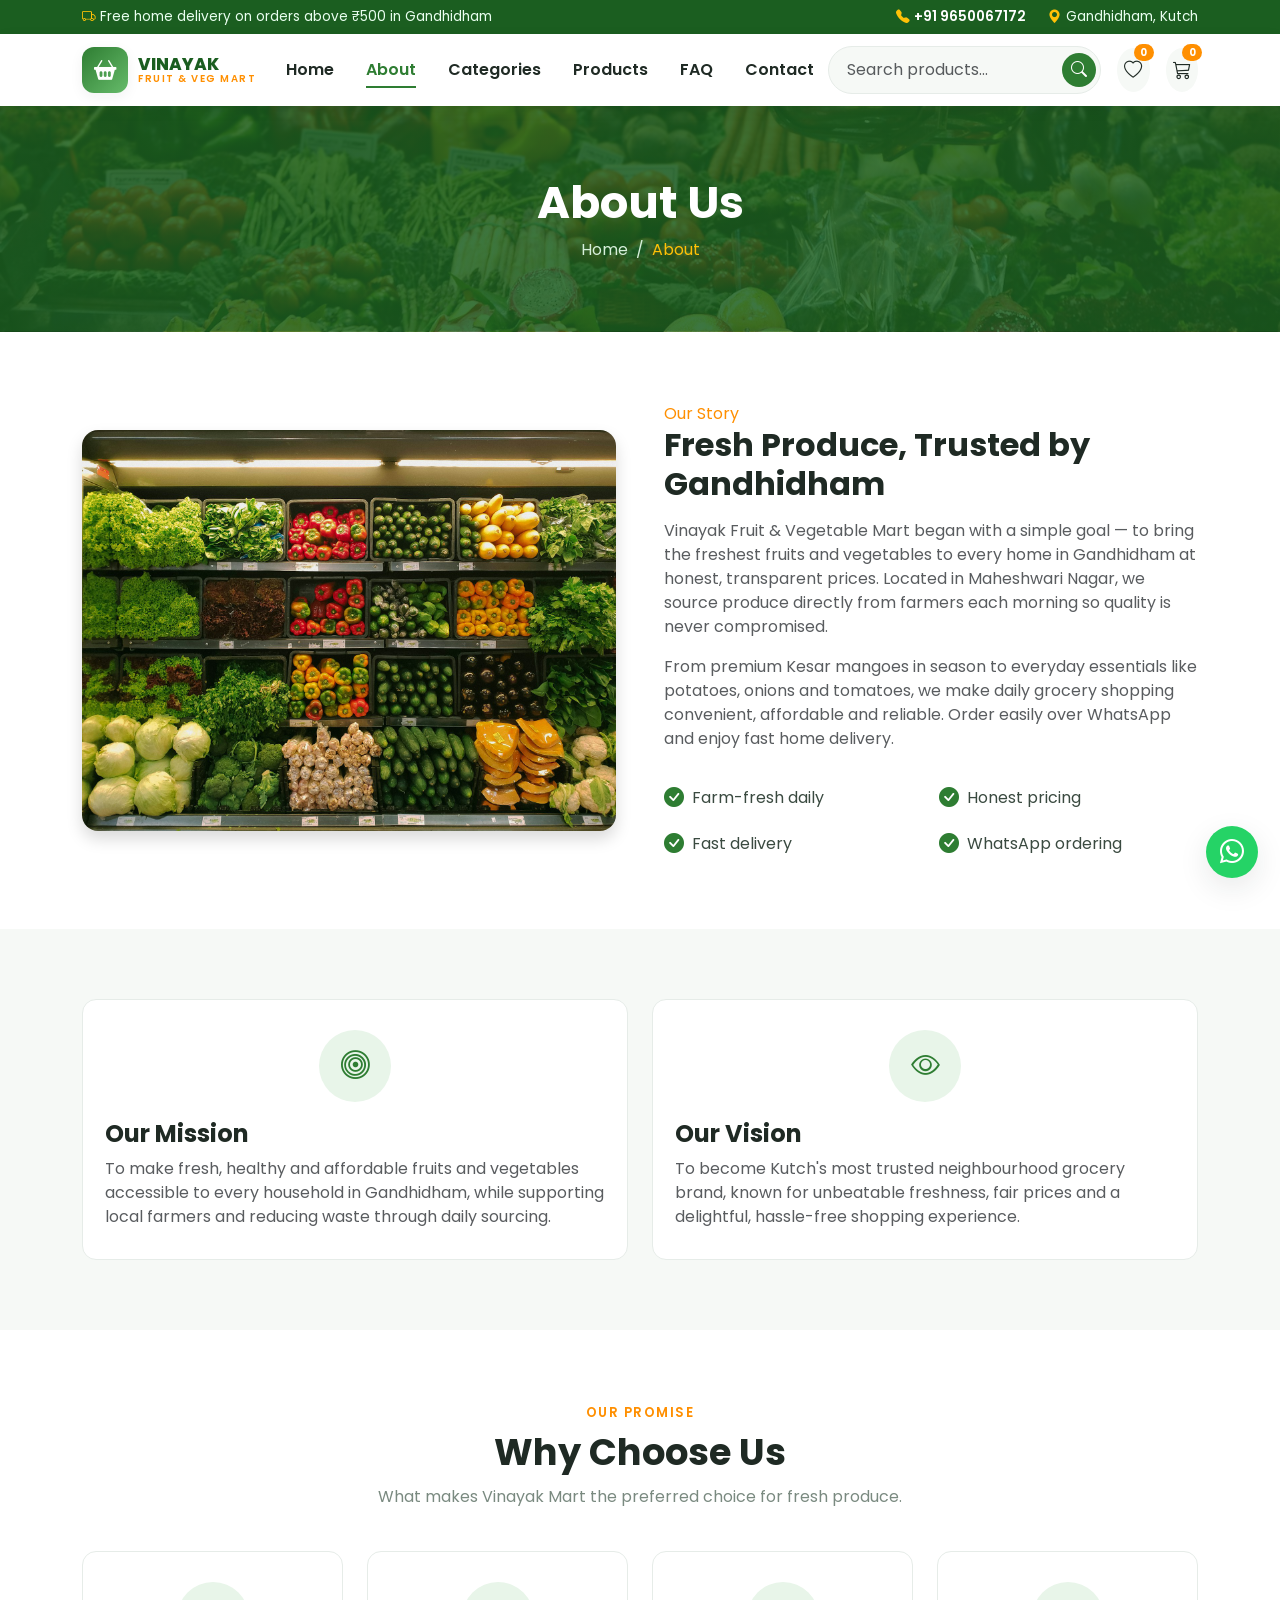
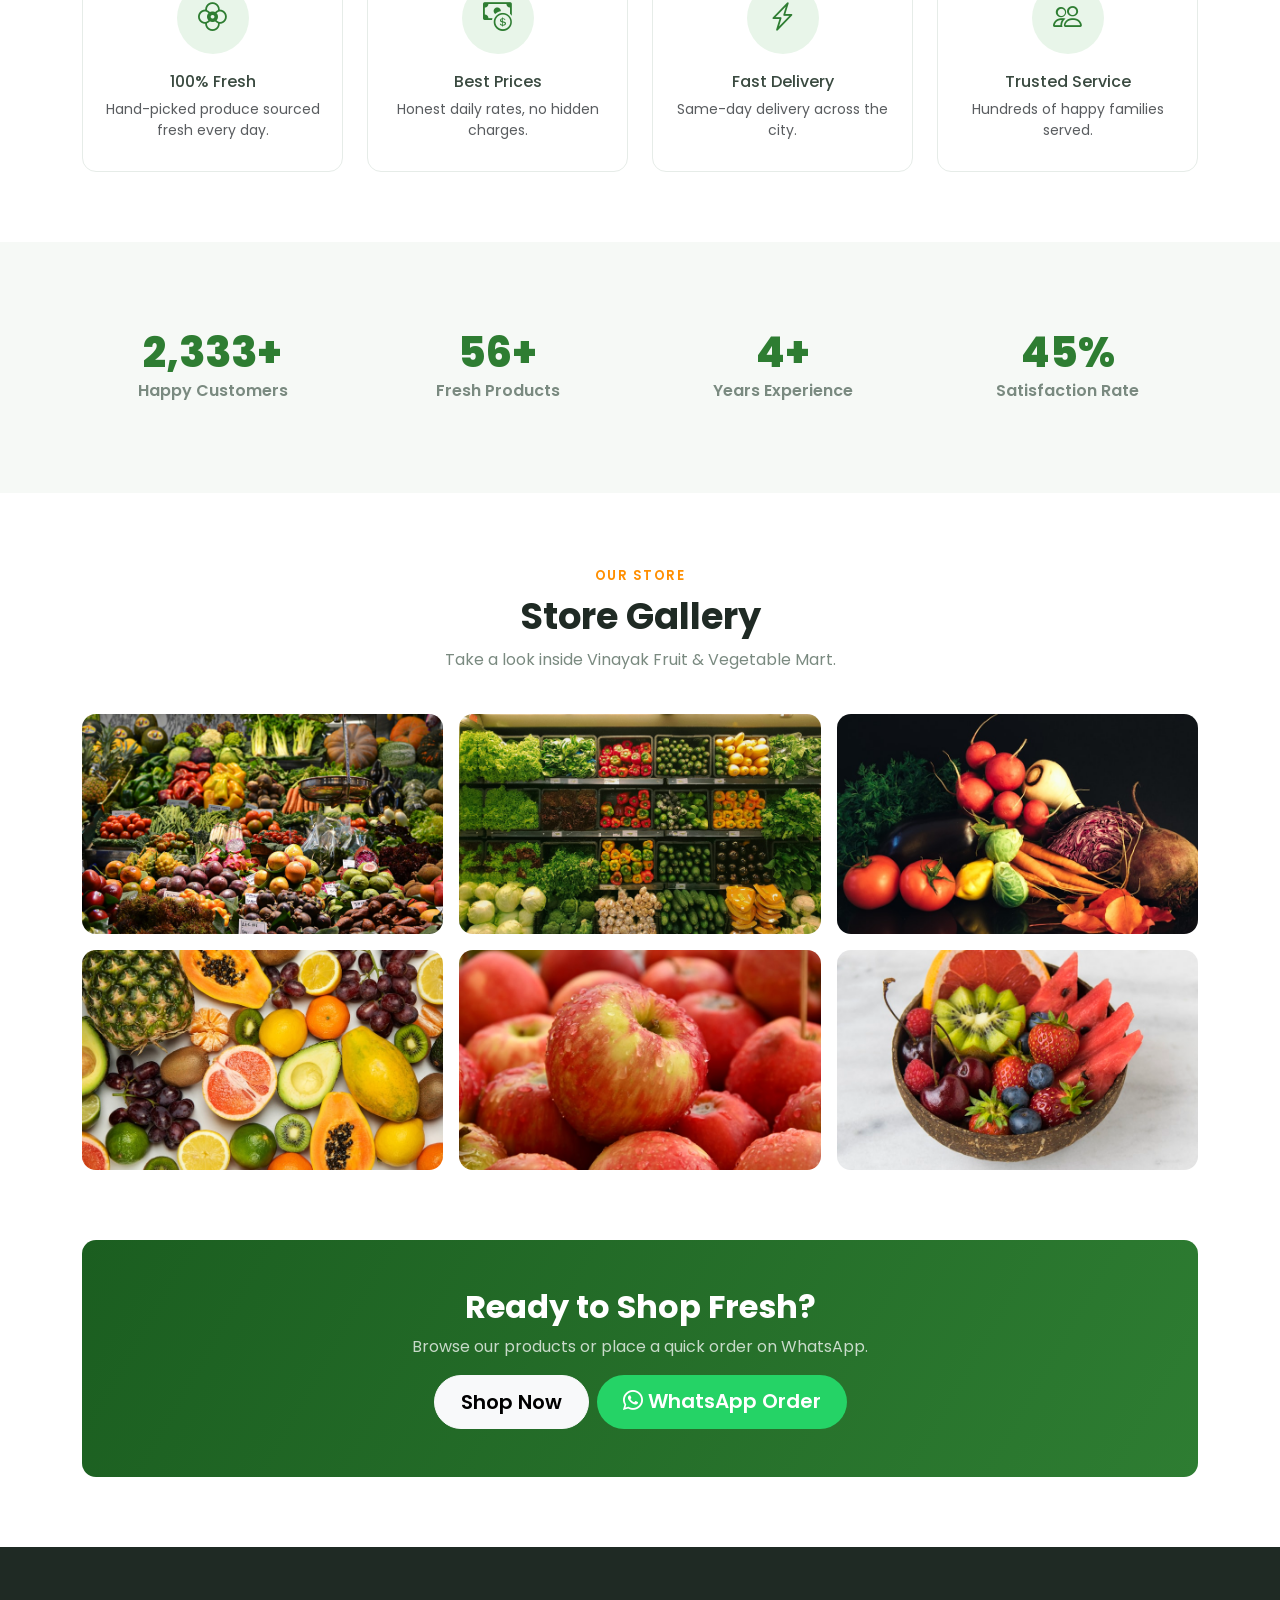
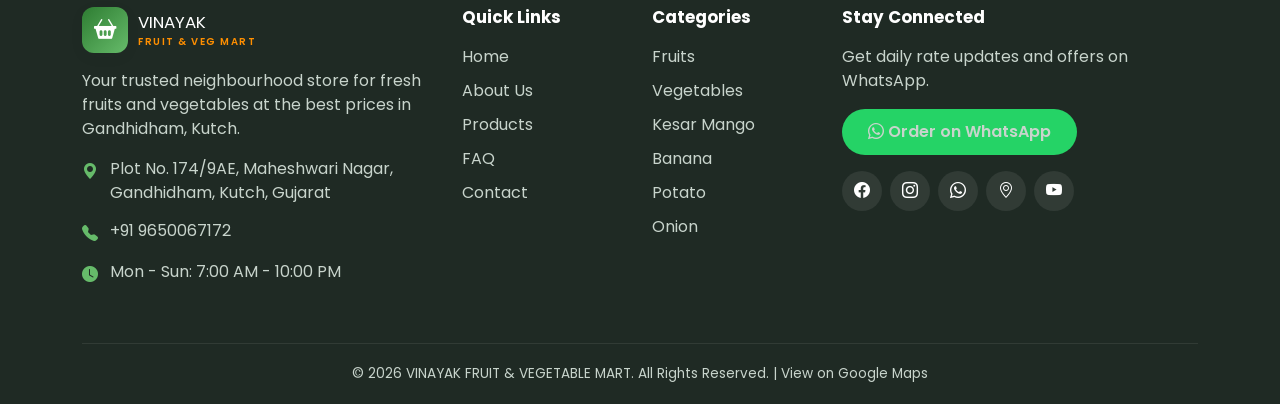
==== about.html @ 4a98bab8 "Add Vinayak Mart grocery e-commerce website. Static HTML/CSS/JS storefront with product catalog, car" ====
<!DOCTYPE html>
<html lang="en">
<head>
  <meta charset="UTF-8">
  <meta name="viewport" content="width=device-width, initial-scale=1.0">
  <title>About Us | Vinayak Fruit &amp; Vegetable Mart</title>
  <meta name="description" content="Learn about Vinayak Fruit & Vegetable Mart - our mission, vision and commitment to fresh produce at the best prices in Gandhidham, Kutch.">

  <link rel="preconnect" href="https://fonts.googleapis.com">
  <link rel="preconnect" href="https://fonts.gstatic.com" crossorigin>
  <link href="https://fonts.googleapis.com/css2?family=Poppins:wght@400;500;600;700;800&display=swap" rel="stylesheet">
  <link href="https://cdn.jsdelivr.net/npm/bootstrap@5.3.3/dist/css/bootstrap.min.css" rel="stylesheet">
  <link href="https://cdn.jsdelivr.net/npm/bootstrap-icons@1.11.3/font/bootstrap-icons.min.css" rel="stylesheet">
  <link href="assets/css/style.css" rel="stylesheet">
</head>
<body>

  <div id="vk-header"></div>

  <!-- ============ PAGE HERO ============ -->
  <section class="page-hero">
    <div class="container">
      <h1>About Us</h1>
      <nav aria-label="breadcrumb">
        <ol class="breadcrumb">
          <li class="breadcrumb-item"><a href="index.html">Home</a></li>
          <li class="breadcrumb-item active" aria-current="page">About</li>
        </ol>
      </nav>
    </div>
  </section>

  <!-- ============ COMPANY INTRODUCTION ============ -->
  <section class="section">
    <div class="container">
      <div class="row g-5 align-items-center">
        <div class="col-lg-6 reveal">
          <img src="assets/images/grocery-store.jpg" alt="Vinayak Mart fresh produce" class="img-fluid rounded-4 shadow">
        </div>
        <div class="col-lg-6 reveal">
          <span class="eyebrow text-orange">Our Story</span>
          <h2 class="mb-3">Fresh Produce, Trusted by Gandhidham</h2>
          <p class="text-muted">Vinayak Fruit &amp; Vegetable Mart began with a simple goal — to bring the freshest fruits and vegetables to every home in Gandhidham at honest, transparent prices. Located in Maheshwari Nagar, we source produce directly from farmers each morning so quality is never compromised.</p>
          <p class="text-muted">From premium Kesar mangoes in season to everyday essentials like potatoes, onions and tomatoes, we make daily grocery shopping convenient, affordable and reliable. Order easily over WhatsApp and enjoy fast home delivery.</p>
          <div class="row g-3 mt-2">
            <div class="col-6"><div class="d-flex align-items-center gap-2"><i class="bi bi-check-circle-fill text-green fs-5"></i> Farm-fresh daily</div></div>
            <div class="col-6"><div class="d-flex align-items-center gap-2"><i class="bi bi-check-circle-fill text-green fs-5"></i> Honest pricing</div></div>
            <div class="col-6"><div class="d-flex align-items-center gap-2"><i class="bi bi-check-circle-fill text-green fs-5"></i> Fast delivery</div></div>
            <div class="col-6"><div class="d-flex align-items-center gap-2"><i class="bi bi-check-circle-fill text-green fs-5"></i> WhatsApp ordering</div></div>
          </div>
        </div>
      </div>
    </div>
  </section>

  <!-- ============ MISSION & VISION ============ -->
  <section class="section section-soft">
    <div class="container">
      <div class="row g-4">
        <div class="col-md-6 reveal">
          <div class="why-card text-start h-100">
            <div class="icon"><i class="bi bi-bullseye"></i></div>
            <h4>Our Mission</h4>
            <p class="text-muted mb-0">To make fresh, healthy and affordable fruits and vegetables accessible to every household in Gandhidham, while supporting local farmers and reducing waste through daily sourcing.</p>
          </div>
        </div>
        <div class="col-md-6 reveal">
          <div class="why-card text-start h-100">
            <div class="icon"><i class="bi bi-eye"></i></div>
            <h4>Our Vision</h4>
            <p class="text-muted mb-0">To become Kutch's most trusted neighbourhood grocery brand, known for unbeatable freshness, fair prices and a delightful, hassle-free shopping experience.</p>
          </div>
        </div>
      </div>
    </div>
  </section>

  <!-- ============ WHY CHOOSE US ============ -->
  <section class="section">
    <div class="container">
      <div class="section-head text-center reveal">
        <span class="eyebrow">Our Promise</span>
        <h2>Why Choose Us</h2>
        <p>What makes Vinayak Mart the preferred choice for fresh produce.</p>
      </div>
      <div class="row g-4">
        <div class="col-md-3 col-6 reveal"><div class="why-card"><div class="icon"><i class="bi bi-flower2"></i></div><h5 class="h6">100% Fresh</h5><p class="text-muted small mb-0">Hand-picked produce sourced fresh every day.</p></div></div>
        <div class="col-md-3 col-6 reveal"><div class="why-card"><div class="icon"><i class="bi bi-cash-coin"></i></div><h5 class="h6">Best Prices</h5><p class="text-muted small mb-0">Honest daily rates, no hidden charges.</p></div></div>
        <div class="col-md-3 col-6 reveal"><div class="why-card"><div class="icon"><i class="bi bi-lightning-charge"></i></div><h5 class="h6">Fast Delivery</h5><p class="text-muted small mb-0">Same-day delivery across the city.</p></div></div>
        <div class="col-md-3 col-6 reveal"><div class="why-card"><div class="icon"><i class="bi bi-people"></i></div><h5 class="h6">Trusted Service</h5><p class="text-muted small mb-0">Hundreds of happy families served.</p></div></div>
      </div>
    </div>
  </section>

  <!-- ============ STATISTICS COUNTER ============ -->
  <section class="section section-soft">
    <div class="container">
      <div class="row g-4">
        <div class="col-md-3 col-6 reveal"><div class="stat-box"><div class="num" data-count="5000" data-suffix="+">0</div><div class="label">Happy Customers</div></div></div>
        <div class="col-md-3 col-6 reveal"><div class="stat-box"><div class="num" data-count="120" data-suffix="+">0</div><div class="label">Fresh Products</div></div></div>
        <div class="col-md-3 col-6 reveal"><div class="stat-box"><div class="num" data-count="10" data-suffix="+">0</div><div class="label">Years Experience</div></div></div>
        <div class="col-md-3 col-6 reveal"><div class="stat-box"><div class="num" data-count="98" data-suffix="%">0</div><div class="label">Satisfaction Rate</div></div></div>
      </div>
    </div>
  </section>

  <!-- ============ STORE GALLERY ============ -->
  <section class="section">
    <div class="container">
      <div class="section-head text-center reveal">
        <span class="eyebrow">Our Store</span>
        <h2>Store Gallery</h2>
        <p>Take a look inside Vinayak Fruit &amp; Vegetable Mart.</p>
      </div>
      <div class="row g-3" id="aboutGallery"></div>
    </div>
  </section>

  <!-- ============ CTA ============ -->
  <section class="section pt-0">
    <div class="container">
      <div class="newsletter reveal text-center">
        <h2>Ready to Shop Fresh?</h2>
        <p class="opacity-75">Browse our products or place a quick order on WhatsApp.</p>
        <div class="d-flex justify-content-center flex-wrap gap-2 mt-3">
          <a href="products.html" class="btn btn-light btn-lg">Shop Now</a>
          <a href="https://wa.me/919650067172" class="btn btn-whatsapp btn-lg" target="_blank" rel="noopener"><i class="bi bi-whatsapp"></i> WhatsApp Order</a>
        </div>
      </div>
    </div>
  </section>

  <div id="vk-footer"></div>
  <div id="vk-floating"></div>

  <script src="https://cdn.jsdelivr.net/npm/bootstrap@5.3.3/dist/js/bootstrap.bundle.min.js"></script>
  <script src="assets/js/data.js"></script>
  <script src="assets/js/main.js"></script>
  <script src="assets/js/components.js"></script>
  <script>
    document.addEventListener("DOMContentLoaded", function () {
      document.getElementById("aboutGallery").innerHTML = VK_GALLERY.map(
        (img) => `<div class="col-md-4 col-6 reveal"><div class="gallery-item"><img src="${img}" alt="Store gallery" loading="lazy"></div></div>`
      ).join("");
      VK.initReveal();
    });
  </script>
</body>
</html>
---- assets/css/style.css ----
/* =========================================================
   VINAYAK FRUIT & VEGETABLE MART
   Global Stylesheet
   ========================================================= */

/* ---------- 1. CSS Variables / Design Tokens ---------- */
:root {
  /* Brand colors */
  --vk-green: #2e7d32;
  --vk-green-dark: #1b5e20;
  --vk-green-light: #66bb6a;
  --vk-green-soft: #e8f5e9;
  --vk-orange: #ff8f00;
  --vk-orange-dark: #ef6c00;
  --vk-yellow: #ffc107;
  --vk-red: #e53935;

  /* Neutrals */
  --vk-dark: #1f2a24;
  --vk-text: #3a4a40;
  --vk-muted: #7a8a80;
  --vk-line: #e6ece8;
  --vk-bg: #ffffff;
  --vk-bg-soft: #f6f9f6;

  /* Typography */
  --vk-font: "Poppins", "Segoe UI", system-ui, -apple-system, sans-serif;

  /* Effects */
  --vk-radius: 14px;
  --vk-radius-sm: 10px;
  --vk-shadow-sm: 0 4px 14px rgba(31, 42, 36, 0.06);
  --vk-shadow: 0 10px 30px rgba(31, 42, 36, 0.10);
  --vk-shadow-lg: 0 18px 45px rgba(31, 42, 36, 0.16);
  --vk-transition: 0.3s cubic-bezier(0.25, 0.8, 0.25, 1);

  /* Layout */
  --vk-header-h: 76px;
}

/* ---------- 2. Base / Reset ---------- */
* {
  scroll-margin-top: 110px;
}

html {
  scroll-behavior: smooth;
}

body {
  font-family: var(--vk-font);
  color: var(--vk-text);
  background: var(--vk-bg);
  overflow-x: hidden;
}

a {
  text-decoration: none;
  transition: color var(--vk-transition);
}

img {
  max-width: 100%;
}

h1, h2, h3, h4, h5, h6 {
  font-weight: 700;
  color: var(--vk-dark);
}

.section {
  padding: 70px 0;
}

.section-soft {
  background: var(--vk-bg-soft);
}

/* ---------- 3. Reusable utilities ---------- */
.text-green { color: var(--vk-green) !important; }
.text-orange { color: var(--vk-orange) !important; }
.bg-green-soft { background: var(--vk-green-soft) !important; }

.section-head {
  margin-bottom: 42px;
}
.section-head .eyebrow {
  display: inline-block;
  font-size: 0.82rem;
  font-weight: 600;
  letter-spacing: 1.5px;
  text-transform: uppercase;
  color: var(--vk-orange);
  margin-bottom: 8px;
}
.section-head h2 {
  font-size: clamp(1.6rem, 3vw, 2.3rem);
  margin-bottom: 10px;
}
.section-head p {
  color: var(--vk-muted);
  max-width: 620px;
  margin: 0 auto;
}

/* Buttons */
.btn {
  font-weight: 600;
  border-radius: 50px;
  padding: 11px 26px;
  transition: all var(--vk-transition);
}
.btn-vk {
  background: var(--vk-green);
  color: #fff;
  border: none;
}
.btn-vk:hover {
  background: var(--vk-green-dark);
  color: #fff;
  transform: translateY(-2px);
  box-shadow: var(--vk-shadow);
}
.btn-vk-outline {
  border: 2px solid var(--vk-green);
  color: var(--vk-green);
  background: transparent;
}
.btn-vk-outline:hover {
  background: var(--vk-green);
  color: #fff;
}
.btn-whatsapp {
  background: #25d366;
  color: #fff;
  border: none;
}
.btn-whatsapp:hover {
  background: #1da851;
  color: #fff;
  transform: translateY(-2px);
  box-shadow: var(--vk-shadow);
}
.btn-orange {
  background: var(--vk-orange);
  color: #fff;
  border: none;
}
.btn-orange:hover {
  background: var(--vk-orange-dark);
  color: #fff;
}

/* ---------- 4. Top notification bar ---------- */
.topbar {
  background: var(--vk-green-dark);
  color: #eafff0;
  font-size: 0.85rem;
  padding: 7px 0;
}
.topbar a { color: #fff; font-weight: 600; }
.topbar .topbar-contact span { margin-left: 18px; }
.topbar i { color: var(--vk-yellow); }

/* ---------- 5. Header ---------- */
.site-header {
  position: sticky;
  top: 0;
  z-index: 1030;
  background: #fff;
  box-shadow: var(--vk-shadow-sm);
  transition: box-shadow var(--vk-transition);
}
.site-header.scrolled {
  box-shadow: var(--vk-shadow);
}
.navbar-brand {
  display: flex;
  align-items: center;
  gap: 10px;
  font-weight: 800;
  line-height: 1.05;
}
.brand-logo {
  width: 46px;
  height: 46px;
  border-radius: 12px;
  background: linear-gradient(135deg, var(--vk-green), var(--vk-green-light));
  color: #fff;
  display: grid;
  place-items: center;
  font-size: 1.4rem;
  box-shadow: var(--vk-shadow-sm);
}
.brand-text {
  font-size: 1.05rem;
  color: var(--vk-green-dark);
}
.brand-text small {
  display: block;
  font-size: 0.62rem;
  letter-spacing: 1.5px;
  font-weight: 600;
  color: var(--vk-orange);
}
.nav-link {
  font-weight: 600;
  color: var(--vk-dark) !important;
  position: relative;
  padding: 8px 14px !important;
}
.nav-link::after {
  content: "";
  position: absolute;
  left: 14px;
  right: 14px;
  bottom: 2px;
  height: 2px;
  background: var(--vk-green);
  transform: scaleX(0);
  transform-origin: left;
  transition: transform var(--vk-transition);
}
.nav-link:hover::after,
.nav-link.active::after {
  transform: scaleX(1);
}
.nav-link.active { color: var(--vk-green) !important; }

/* Search bar */
.header-search {
  position: relative;
  max-width: 360px;
  width: 100%;
}
.header-search input {
  border-radius: 50px;
  padding-left: 18px;
  padding-right: 46px;
  border: 1px solid var(--vk-line);
  background: var(--vk-bg-soft);
}
.header-search input:focus {
  box-shadow: none;
  border-color: var(--vk-green-light);
}
.header-search button {
  position: absolute;
  right: 5px;
  top: 50%;
  transform: translateY(-50%);
  border: none;
  background: var(--vk-green);
  color: #fff;
  width: 34px;
  height: 34px;
  border-radius: 50%;
}

/* Header action icons */
.header-icon {
  position: relative;
  width: 44px;
  height: 44px;
  border-radius: 50%;
  display: grid;
  place-items: center;
  color: var(--vk-dark);
  background: var(--vk-bg-soft);
  font-size: 1.15rem;
  transition: all var(--vk-transition);
}
.header-icon:hover {
  background: var(--vk-green-soft);
  color: var(--vk-green);
}
.header-icon .badge {
  position: absolute;
  top: -4px;
  right: -4px;
  background: var(--vk-orange);
  font-size: 0.62rem;
}

/* ---------- 6. Hero slider ---------- */
.hero {
  background: var(--vk-bg-soft);
}
.hero-slide {
  min-height: 520px;
  display: flex;
  align-items: center;
  background-size: cover;
  background-position: center;
  position: relative;
  border-radius: 0;
}
.hero-slide::before {
  content: "";
  position: absolute;
  inset: 0;
  background: linear-gradient(90deg, rgba(12, 35, 18, 0.78) 0%, rgba(12, 35, 18, 0.35) 55%, rgba(12, 35, 18, 0.05) 100%);
}
.hero-content {
  position: relative;
  z-index: 2;
  color: #fff;
  max-width: 600px;
  padding: 40px 0;
}
.hero-badge {
  display: inline-block;
  background: var(--vk-orange);
  color: #fff;
  font-weight: 600;
  font-size: 0.85rem;
  padding: 6px 16px;
  border-radius: 50px;
  margin-bottom: 18px;
}
.hero-content h1 {
  color: #fff;
  font-size: clamp(2rem, 4.5vw, 3.4rem);
  line-height: 1.1;
  margin-bottom: 16px;
}
.hero-content p {
  font-size: 1.1rem;
  opacity: 0.92;
  margin-bottom: 26px;
}
.carousel-indicators [data-bs-target] {
  width: 12px;
  height: 12px;
  border-radius: 50%;
  border: none;
}

/* ---------- 7. Feature strip ---------- */
.feature-strip {
  margin-top: -50px;
  position: relative;
  z-index: 5;
}
.feature-card {
  background: #fff;
  border-radius: var(--vk-radius);
  box-shadow: var(--vk-shadow-sm);
  padding: 22px;
  display: flex;
  align-items: center;
  gap: 14px;
  height: 100%;
  transition: transform var(--vk-transition), box-shadow var(--vk-transition);
}
.feature-card:hover {
  transform: translateY(-5px);
  box-shadow: var(--vk-shadow);
}
.feature-card .icon {
  width: 52px;
  height: 52px;
  border-radius: 50%;
  background: var(--vk-green-soft);
  color: var(--vk-green);
  display: grid;
  place-items: center;
  font-size: 1.4rem;
  flex-shrink: 0;
}
.feature-card h6 { margin: 0; font-size: 0.98rem; }
.feature-card p { margin: 0; font-size: 0.82rem; color: var(--vk-muted); }

/* ---------- 8. Category cards ---------- */
.category-card {
  display: block;
  background: #fff;
  border-radius: var(--vk-radius);
  border: 1px solid var(--vk-line);
  overflow: hidden;
  text-align: center;
  transition: all var(--vk-transition);
  height: 100%;
}
.category-card:hover {
  transform: translateY(-6px);
  box-shadow: var(--vk-shadow);
  border-color: transparent;
}
.category-card .cat-img {
  height: 170px;
  overflow: hidden;
}
.category-card .cat-img img {
  width: 100%;
  height: 100%;
  object-fit: cover;
  transition: transform 0.5s ease;
}
.category-card:hover .cat-img img { transform: scale(1.08); }
.category-card .cat-body { padding: 18px 14px; }
.category-card h5 { font-size: 1.05rem; margin-bottom: 4px; }
.category-card .count { font-size: 0.82rem; color: var(--vk-muted); }
.category-card .explore {
  display: inline-block;
  margin-top: 10px;
  font-weight: 600;
  color: var(--vk-green);
  font-size: 0.88rem;
}

/* Compact icon category (home) */
.cat-pill {
  display: flex;
  flex-direction: column;
  align-items: center;
  gap: 10px;
  background: #fff;
  border: 1px solid var(--vk-line);
  border-radius: var(--vk-radius);
  padding: 20px 12px;
  text-align: center;
  transition: all var(--vk-transition);
  height: 100%;
}
.cat-pill:hover {
  transform: translateY(-5px);
  box-shadow: var(--vk-shadow);
  background: var(--vk-green-soft);
}
.cat-pill .cat-ic {
  width: 70px;
  height: 70px;
  border-radius: 50%;
  object-fit: cover;
}
.cat-pill span { font-weight: 600; font-size: 0.9rem; color: var(--vk-dark); }

/* ---------- 9. Product cards ---------- */
.product-card {
  background: #fff;
  border: 1px solid var(--vk-line);
  border-radius: var(--vk-radius);
  overflow: hidden;
  position: relative;
  height: 100%;
  display: flex;
  flex-direction: column;
  transition: all var(--vk-transition);
}
.product-card:hover {
  transform: translateY(-6px);
  box-shadow: var(--vk-shadow);
  border-color: transparent;
}
.product-thumb {
  position: relative;
  height: 200px;
  overflow: hidden;
  background: var(--vk-bg-soft);
}
.product-thumb img {
  width: 100%;
  height: 100%;
  object-fit: cover;
  transition: transform 0.5s ease;
}
.product-card:hover .product-thumb img { transform: scale(1.08); }
.product-badge {
  position: absolute;
  top: 12px;
  left: 12px;
  background: var(--vk-red);
  color: #fff;
  font-size: 0.72rem;
  font-weight: 600;
  padding: 4px 10px;
  border-radius: 50px;
  z-index: 2;
}
.product-actions {
  position: absolute;
  top: 12px;
  right: 12px;
  display: flex;
  flex-direction: column;
  gap: 8px;
  z-index: 2;
  opacity: 0;
  transform: translateX(12px);
  transition: all var(--vk-transition);
}
.product-card:hover .product-actions {
  opacity: 1;
  transform: translateX(0);
}
.product-actions button {
  width: 38px;
  height: 38px;
  border-radius: 50%;
  border: none;
  background: #fff;
  color: var(--vk-dark);
  box-shadow: var(--vk-shadow-sm);
  display: grid;
  place-items: center;
  transition: all var(--vk-transition);
}
.product-actions button:hover { background: var(--vk-green); color: #fff; }
.product-actions button.active { background: var(--vk-red); color: #fff; }
.product-body {
  padding: 16px;
  display: flex;
  flex-direction: column;
  flex: 1;
}
.product-cat {
  font-size: 0.74rem;
  text-transform: uppercase;
  letter-spacing: 0.6px;
  color: var(--vk-orange);
  font-weight: 600;
}
.product-title {
  font-size: 1rem;
  margin: 4px 0 6px;
  color: var(--vk-dark);
}
.product-title a { color: inherit; }
.product-title a:hover { color: var(--vk-green); }
.product-rating { color: var(--vk-yellow); font-size: 0.82rem; margin-bottom: 8px; }
.product-rating span { color: var(--vk-muted); margin-left: 4px; }
.product-price {
  margin-top: auto;
  display: flex;
  align-items: baseline;
  gap: 8px;
}
.product-price .now { font-size: 1.18rem; font-weight: 700; color: var(--vk-green-dark); }
.product-price .was { font-size: 0.9rem; color: var(--vk-muted); text-decoration: line-through; }
.product-card .add-cart { margin-top: 12px; width: 100%; }

/* ---------- 10. Rate list ---------- */
.rate-table {
  background: #fff;
  border-radius: var(--vk-radius);
  overflow: hidden;
  box-shadow: var(--vk-shadow-sm);
}
.rate-table table { margin: 0; }
.rate-table thead { background: var(--vk-green); color: #fff; }
.rate-table th, .rate-table td { padding: 14px 18px; vertical-align: middle; }
.rate-table tbody tr:hover { background: var(--vk-green-soft); }
.rate-up { color: var(--vk-red); font-weight: 600; }
.rate-down { color: var(--vk-green); font-weight: 600; }

/* ---------- 11. Offer cards ---------- */
.offer-card {
  border-radius: var(--vk-radius);
  padding: 34px;
  color: #fff;
  position: relative;
  overflow: hidden;
  min-height: 200px;
  display: flex;
  flex-direction: column;
  justify-content: center;
}
.offer-card.green { background: linear-gradient(120deg, var(--vk-green), var(--vk-green-dark)); }
.offer-card.orange { background: linear-gradient(120deg, var(--vk-orange), var(--vk-orange-dark)); }
.offer-card h3 { color: #fff; font-size: 1.5rem; }
.offer-card .tag {
  display: inline-block;
  background: rgba(255,255,255,0.2);
  padding: 5px 14px;
  border-radius: 50px;
  font-weight: 600;
  font-size: 0.82rem;
  margin-bottom: 12px;
}
.offer-card .offer-emoji {
  position: absolute;
  right: 20px;
  bottom: 10px;
  font-size: 5rem;
  opacity: 0.25;
}

/* ---------- 12. Why choose us ---------- */
.why-card {
  text-align: center;
  padding: 30px 22px;
  border-radius: var(--vk-radius);
  background: #fff;
  border: 1px solid var(--vk-line);
  height: 100%;
  transition: all var(--vk-transition);
}
.why-card:hover { transform: translateY(-6px); box-shadow: var(--vk-shadow); }
.why-card .icon {
  width: 72px;
  height: 72px;
  border-radius: 50%;
  margin: 0 auto 18px;
  display: grid;
  place-items: center;
  font-size: 1.8rem;
  background: var(--vk-green-soft);
  color: var(--vk-green);
}

/* ---------- 13. Promo banner ---------- */
.promo-banner {
  border-radius: var(--vk-radius);
  background: linear-gradient(120deg, var(--vk-green-dark), var(--vk-green)), url("../images/grocery-store.jpg");
  background-blend-mode: overlay;
  background-size: cover;
  background-position: center;
  color: #fff;
  padding: 56px 40px;
}
.promo-banner h2 { color: #fff; }

/* ---------- 14. Gallery ---------- */
.gallery-item {
  border-radius: var(--vk-radius);
  overflow: hidden;
  position: relative;
  height: 220px;
}
.gallery-item img {
  width: 100%;
  height: 100%;
  object-fit: cover;
  transition: transform 0.5s ease;
}
.gallery-item:hover img { transform: scale(1.1); }
.gallery-item::after {
  content: "\F4D5";
  font-family: "bootstrap-icons";
  position: absolute;
  inset: 0;
  display: grid;
  place-items: center;
  color: #fff;
  font-size: 1.8rem;
  background: rgba(27, 94, 32, 0.55);
  opacity: 0;
  transition: opacity var(--vk-transition);
}
.gallery-item:hover::after { opacity: 1; }

/* ---------- 15. Testimonials ---------- */
.testimonial-card {
  background: #fff;
  border-radius: var(--vk-radius);
  padding: 28px;
  box-shadow: var(--vk-shadow-sm);
  height: 100%;
}
.testimonial-card .stars { color: var(--vk-yellow); margin-bottom: 12px; }
.testimonial-card p { color: var(--vk-text); font-style: italic; }
.testimonial-user { display: flex; align-items: center; gap: 12px; margin-top: 16px; }
.testimonial-user img { width: 50px; height: 50px; border-radius: 50%; object-fit: cover; }
.testimonial-user h6 { margin: 0; font-size: 0.95rem; }
.testimonial-user small { color: var(--vk-muted); }

/* ---------- 16. Stats counter ---------- */
.stat-box { text-align: center; padding: 20px; }
.stat-box .num { font-size: 2.6rem; font-weight: 800; color: var(--vk-green); line-height: 1; }
.stat-box .label { color: var(--vk-muted); font-weight: 600; margin-top: 6px; }

/* ---------- 17. Newsletter ---------- */
.newsletter {
  background: linear-gradient(120deg, var(--vk-green-dark), var(--vk-green));
  border-radius: var(--vk-radius);
  padding: 48px 40px;
  color: #fff;
}
.newsletter h2 { color: #fff; }
.newsletter .form-control { border-radius: 50px; border: none; padding: 12px 20px; }

/* ---------- 18. Footer ---------- */
.site-footer {
  background: var(--vk-dark);
  color: #c8d4cc;
  padding-top: 60px;
}
.site-footer h5 { color: #fff; margin-bottom: 18px; font-size: 1.05rem; }
.site-footer a { color: #c8d4cc; }
.site-footer a:hover { color: var(--vk-green-light); }
.site-footer .footer-links li { margin-bottom: 10px; }
.site-footer .footer-brand { display: flex; align-items: center; gap: 10px; margin-bottom: 16px; }
.footer-social a {
  width: 40px;
  height: 40px;
  border-radius: 50%;
  background: rgba(255,255,255,0.08);
  display: grid;
  place-items: center;
  color: #fff;
  transition: all var(--vk-transition);
}
.footer-social a:hover { background: var(--vk-green); transform: translateY(-3px); }
.footer-contact li { display: flex; gap: 12px; margin-bottom: 14px; }
.footer-contact i { color: var(--vk-green-light); margin-top: 3px; }
.footer-bottom {
  border-top: 1px solid rgba(255,255,255,0.08);
  margin-top: 40px;
  padding: 20px 0;
  font-size: 0.85rem;
}

/* ---------- 19. Floating buttons ---------- */
.float-whatsapp, .back-to-top {
  position: fixed;
  right: 22px;
  width: 52px;
  height: 52px;
  border-radius: 50%;
  display: grid;
  place-items: center;
  font-size: 1.5rem;
  z-index: 1040;
  box-shadow: var(--vk-shadow);
  transition: all var(--vk-transition);
}
.float-whatsapp {
  bottom: 22px;
  background: #25d366;
  color: #fff;
  animation: vk-pulse 2s infinite;
}
.float-whatsapp:hover { color: #fff; transform: scale(1.08); }
.back-to-top {
  bottom: 86px;
  background: var(--vk-green);
  color: #fff;
  border: none;
  opacity: 0;
  visibility: hidden;
  transform: translateY(12px);
}
.back-to-top.show { opacity: 1; visibility: visible; transform: translateY(0); }
.back-to-top:hover { background: var(--vk-green-dark); }

@keyframes vk-pulse {
  0% { box-shadow: 0 0 0 0 rgba(37, 211, 102, 0.5); }
  70% { box-shadow: 0 0 0 16px rgba(37, 211, 102, 0); }
  100% { box-shadow: 0 0 0 0 rgba(37, 211, 102, 0); }
}

/* ---------- 20. Page hero (inner pages) ---------- */
.page-hero {
  background: linear-gradient(rgba(27,94,32,0.85), rgba(27,94,32,0.85)), url("../images/fresh-produce.jpg");
  background-size: cover;
  background-position: center;
  color: #fff;
  padding: 70px 0;
  text-align: center;
}
.page-hero h1 { color: #fff; font-size: clamp(1.8rem, 4vw, 2.8rem); }
.page-hero .breadcrumb {
  justify-content: center;
  margin: 0;
  background: transparent;
}
.page-hero .breadcrumb a { color: #d7f0db; }
.page-hero .breadcrumb-item.active { color: var(--vk-yellow); }
.page-hero .breadcrumb-item + .breadcrumb-item::before { color: #d7f0db; }

/* ---------- 21. Filters sidebar (products) ---------- */
.filter-panel {
  background: #fff;
  border: 1px solid var(--vk-line);
  border-radius: var(--vk-radius);
  padding: 22px;
}
.filter-panel h6 {
  font-size: 0.95rem;
  margin-bottom: 14px;
  padding-bottom: 10px;
  border-bottom: 1px solid var(--vk-line);
}
.filter-group { margin-bottom: 26px; }
.form-check-input:checked { background-color: var(--vk-green); border-color: var(--vk-green); }
.form-range::-webkit-slider-thumb { background: var(--vk-green); }
.form-range::-moz-range-thumb { background: var(--vk-green); }

/* ---------- 22. Product details ---------- */
.gallery-main {
  border-radius: var(--vk-radius);
  overflow: hidden;
  border: 1px solid var(--vk-line);
}
.gallery-main img { width: 100%; height: 440px; object-fit: cover; }
.gallery-thumbs { display: flex; gap: 12px; margin-top: 12px; flex-wrap: wrap; }
.gallery-thumbs img {
  width: 84px;
  height: 84px;
  object-fit: cover;
  border-radius: var(--vk-radius-sm);
  border: 2px solid var(--vk-line);
  cursor: pointer;
  transition: border-color var(--vk-transition);
}
.gallery-thumbs img.active, .gallery-thumbs img:hover { border-color: var(--vk-green); }
.qty-selector {
  display: inline-flex;
  align-items: center;
  border: 1px solid var(--vk-line);
  border-radius: 50px;
  overflow: hidden;
}
.qty-selector button {
  width: 42px;
  height: 42px;
  border: none;
  background: var(--vk-bg-soft);
  font-size: 1.1rem;
  color: var(--vk-dark);
}
.qty-selector button:hover { background: var(--vk-green-soft); color: var(--vk-green); }
.qty-selector input {
  width: 54px;
  text-align: center;
  border: none;
  font-weight: 600;
}
.qty-selector input:focus { outline: none; }

/* ---------- 23. Cart ---------- */
.cart-table img { width: 70px; height: 70px; object-fit: cover; border-radius: var(--vk-radius-sm); }
.cart-table th { color: var(--vk-muted); font-weight: 600; font-size: 0.85rem; text-transform: uppercase; }
.cart-summary {
  background: #fff;
  border: 1px solid var(--vk-line);
  border-radius: var(--vk-radius);
  padding: 26px;
}
.cart-summary .line { display: flex; justify-content: space-between; margin-bottom: 12px; }
.cart-summary .total { font-size: 1.25rem; font-weight: 700; color: var(--vk-green-dark); border-top: 1px solid var(--vk-line); padding-top: 14px; }
.empty-state { text-align: center; padding: 60px 20px; }
.empty-state i { font-size: 4rem; color: var(--vk-green-light); }

/* ---------- 24. Forms / checkout ---------- */
.form-card {
  background: #fff;
  border: 1px solid var(--vk-line);
  border-radius: var(--vk-radius);
  padding: 28px;
}
.form-control, .form-select {
  border-radius: var(--vk-radius-sm);
  padding: 11px 14px;
  border: 1px solid var(--vk-line);
}
.form-control:focus, .form-select:focus {
  border-color: var(--vk-green-light);
  box-shadow: 0 0 0 3px rgba(102, 187, 106, 0.18);
}
.payment-option {
  border: 1px solid var(--vk-line);
  border-radius: var(--vk-radius-sm);
  padding: 14px 16px;
  margin-bottom: 12px;
  cursor: pointer;
  transition: all var(--vk-transition);
}
.payment-option:hover, .payment-option.active { border-color: var(--vk-green); background: var(--vk-green-soft); }

/* ---------- 25. FAQ ---------- */
.faq-accordion .accordion-item {
  border: 1px solid var(--vk-line);
  border-radius: var(--vk-radius) !important;
  margin-bottom: 14px;
  overflow: hidden;
}
.faq-accordion .accordion-button {
  font-weight: 600;
  color: var(--vk-dark);
  background: #fff;
}
.faq-accordion .accordion-button:not(.collapsed) {
  color: var(--vk-green-dark);
  background: var(--vk-green-soft);
  box-shadow: none;
}
.faq-accordion .accordion-button:focus { box-shadow: none; }
.faq-accordion .accordion-button::after {
  background-image: none;
  content: "\F64D";
  font-family: "bootstrap-icons";
  transform: none;
  transition: transform var(--vk-transition);
}
.faq-accordion .accordion-button:not(.collapsed)::after { transform: rotate(180deg); }

/* ---------- 26. Contact info ---------- */
.contact-info-card {
  background: #fff;
  border: 1px solid var(--vk-line);
  border-radius: var(--vk-radius);
  padding: 22px;
  display: flex;
  gap: 16px;
  align-items: flex-start;
  height: 100%;
  transition: all var(--vk-transition);
}
.contact-info-card:hover { transform: translateY(-5px); box-shadow: var(--vk-shadow); }
.contact-info-card .icon {
  width: 52px; height: 52px;
  border-radius: 50%;
  background: var(--vk-green-soft);
  color: var(--vk-green);
  display: grid; place-items: center;
  font-size: 1.3rem;
  flex-shrink: 0;
}
.map-embed { border-radius: var(--vk-radius); overflow: hidden; border: 1px solid var(--vk-line); }
.map-embed iframe { width: 100%; height: 100%; min-height: 320px; border: 0; display: block; }

/* ---------- 27. Scroll reveal ---------- */
.reveal {
  opacity: 0;
  transform: translateY(30px);
  transition: opacity 0.7s ease, transform 0.7s ease;
}
.reveal.visible { opacity: 1; transform: translateY(0); }

/* ---------- 28. Toast ---------- */
.vk-toast-wrap {
  position: fixed;
  bottom: 24px;
  left: 50%;
  transform: translateX(-50%);
  z-index: 1100;
  display: flex;
  flex-direction: column;
  gap: 10px;
  align-items: center;
}
.vk-toast {
  background: var(--vk-green-dark);
  color: #fff;
  padding: 12px 22px;
  border-radius: 50px;
  box-shadow: var(--vk-shadow);
  font-weight: 600;
  font-size: 0.9rem;
  display: flex;
  align-items: center;
  gap: 8px;
  animation: vk-toast-in 0.3s ease;
}
@keyframes vk-toast-in {
  from { opacity: 0; transform: translateY(20px); }
  to { opacity: 1; transform: translateY(0); }
}

/* ---------- 29. Responsive tweaks ---------- */
@media (max-width: 991.98px) {
  .hero-slide { min-height: 440px; }
  .feature-strip { margin-top: 30px; }
  .offcanvas .nav-link { padding: 12px 0 !important; border-bottom: 1px solid var(--vk-line); }
  .offcanvas .nav-link::after { display: none; }
}
@media (max-width: 575.98px) {
  .section { padding: 50px 0; }
  .hero-content h1 { font-size: 1.8rem; }
  .promo-banner, .newsletter { padding: 32px 22px; }
}
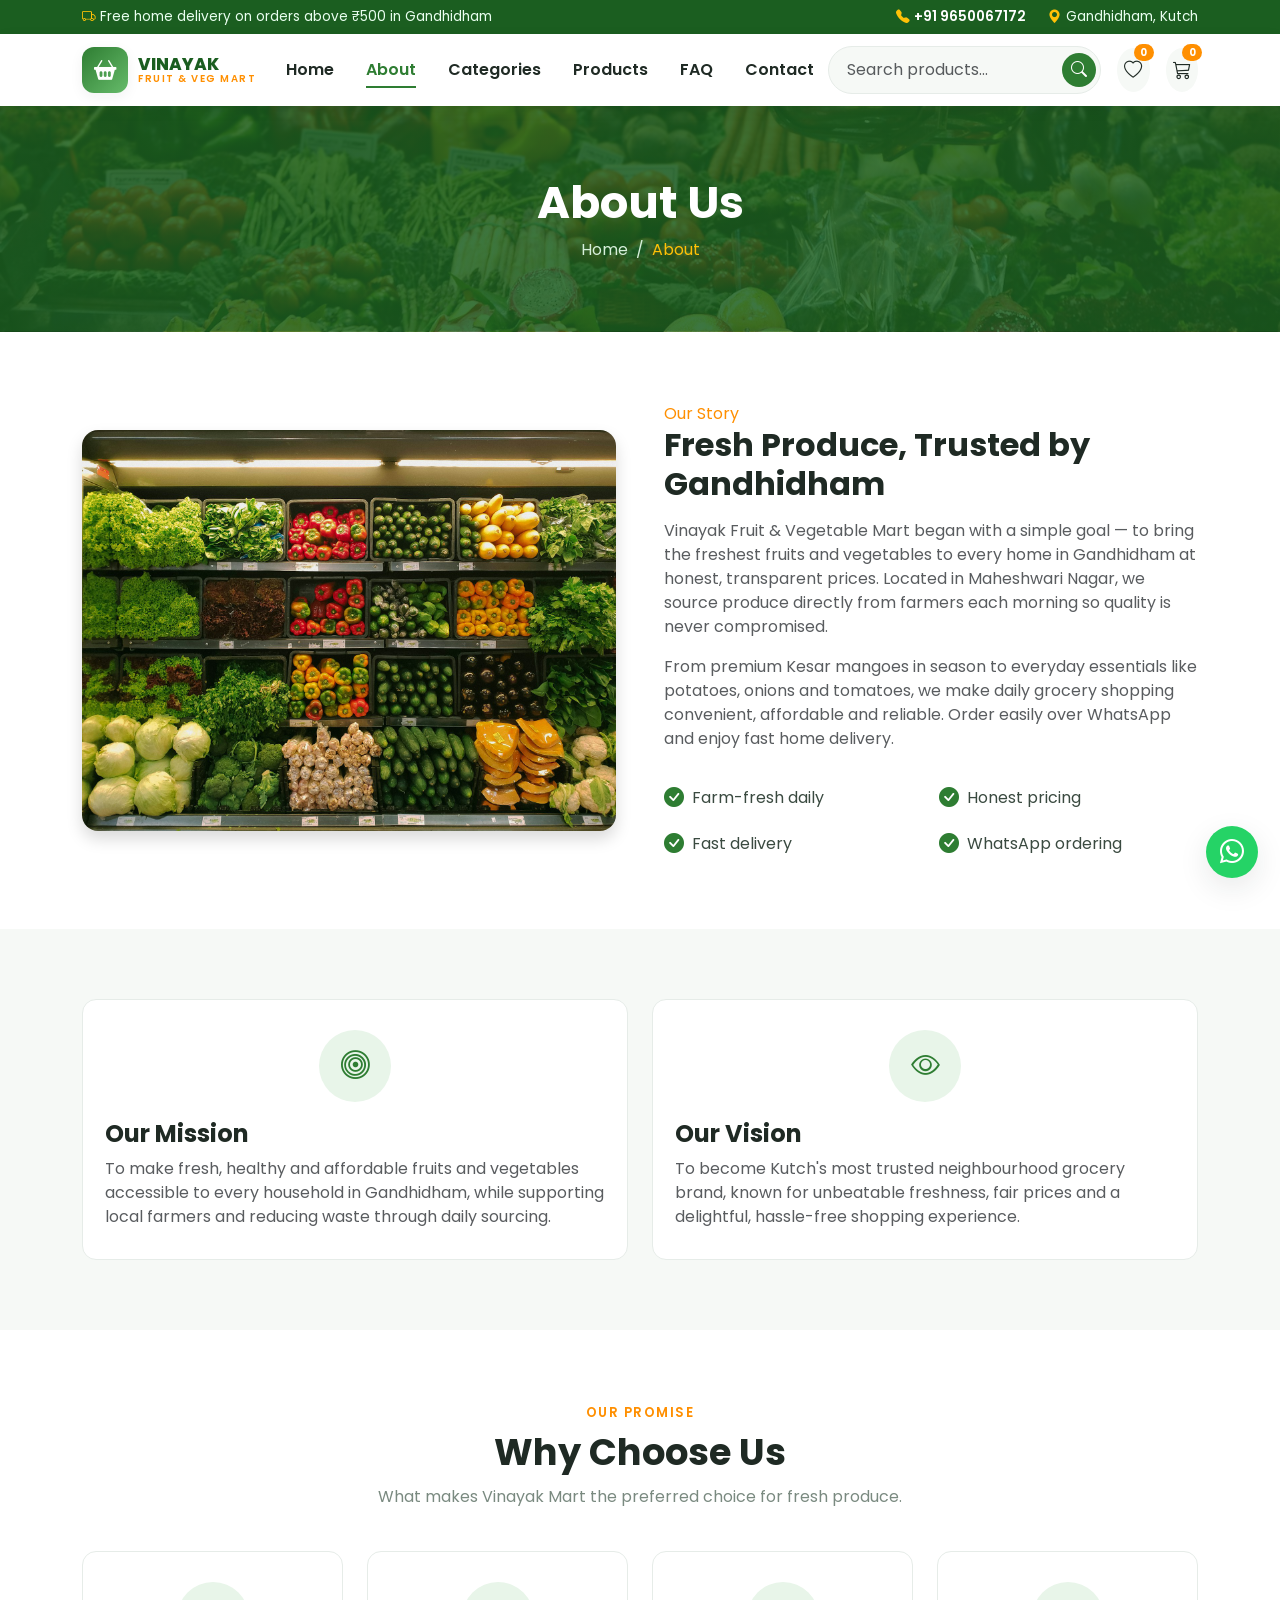
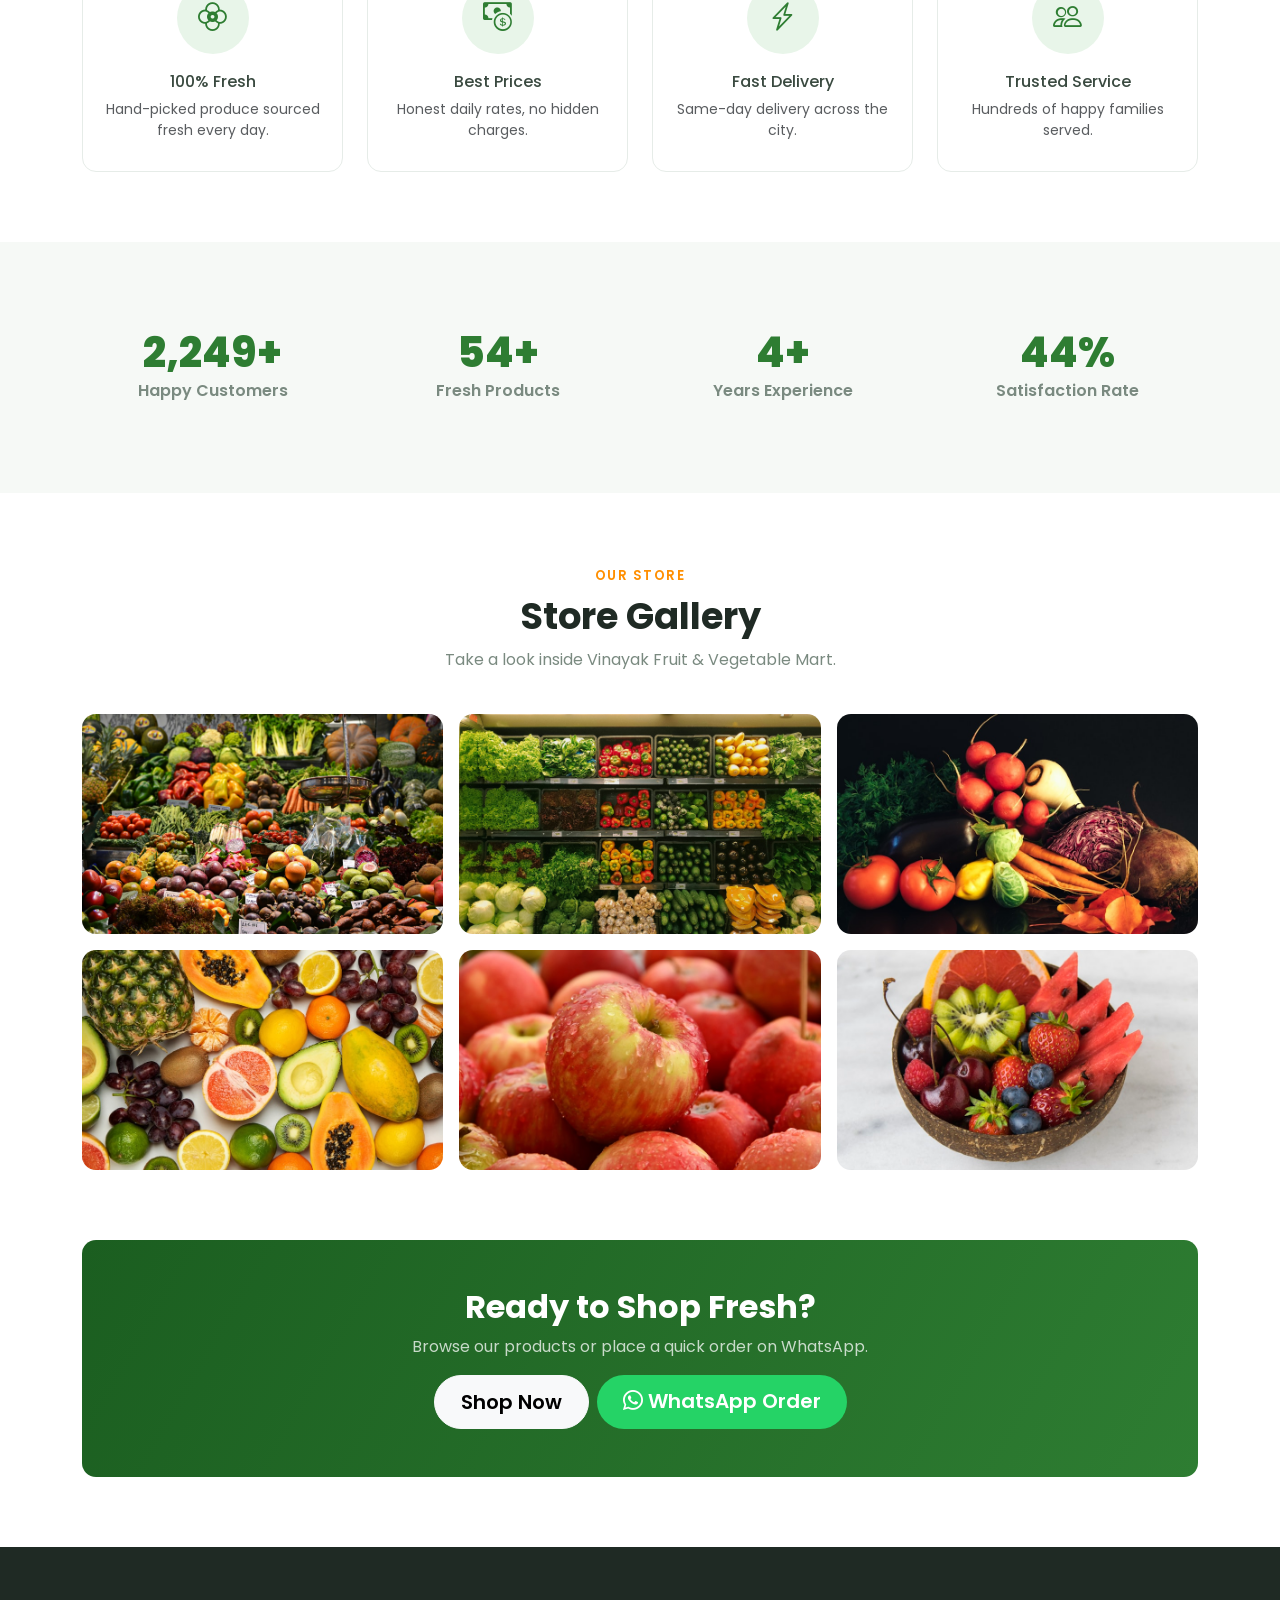
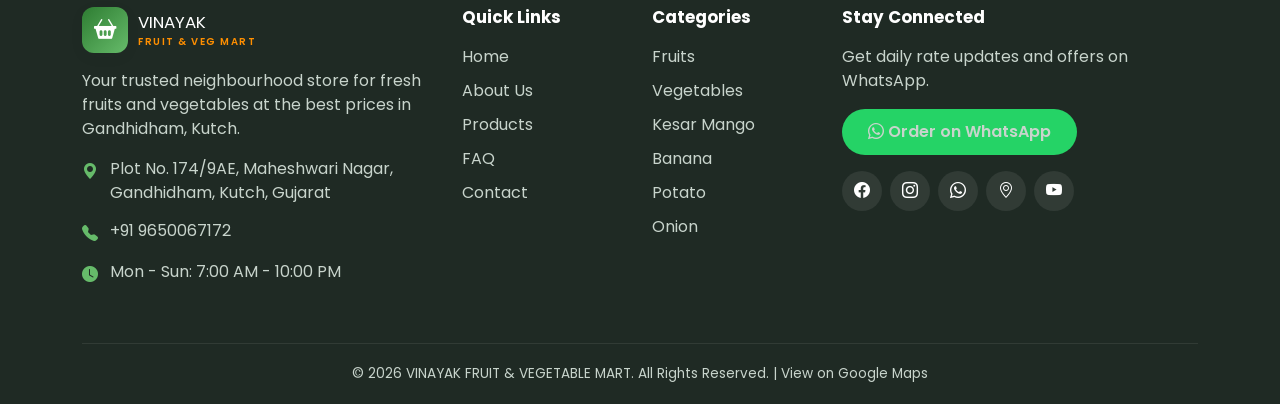
==== commit aeaa9582: "Use root path for home links instead of index.html. Aligns navigation and breadcrumbs with Netlify p" ====
--- a/about.html
+++ b/about.html
@@ -23,7 +23,7 @@
       <h1>About Us</h1>
       <nav aria-label="breadcrumb">
         <ol class="breadcrumb">
-          <li class="breadcrumb-item"><a href="index.html">Home</a></li>
+          <li class="breadcrumb-item"><a href="/">Home</a></li>
           <li class="breadcrumb-item active" aria-current="page">About</li>
         </ol>
       </nav>
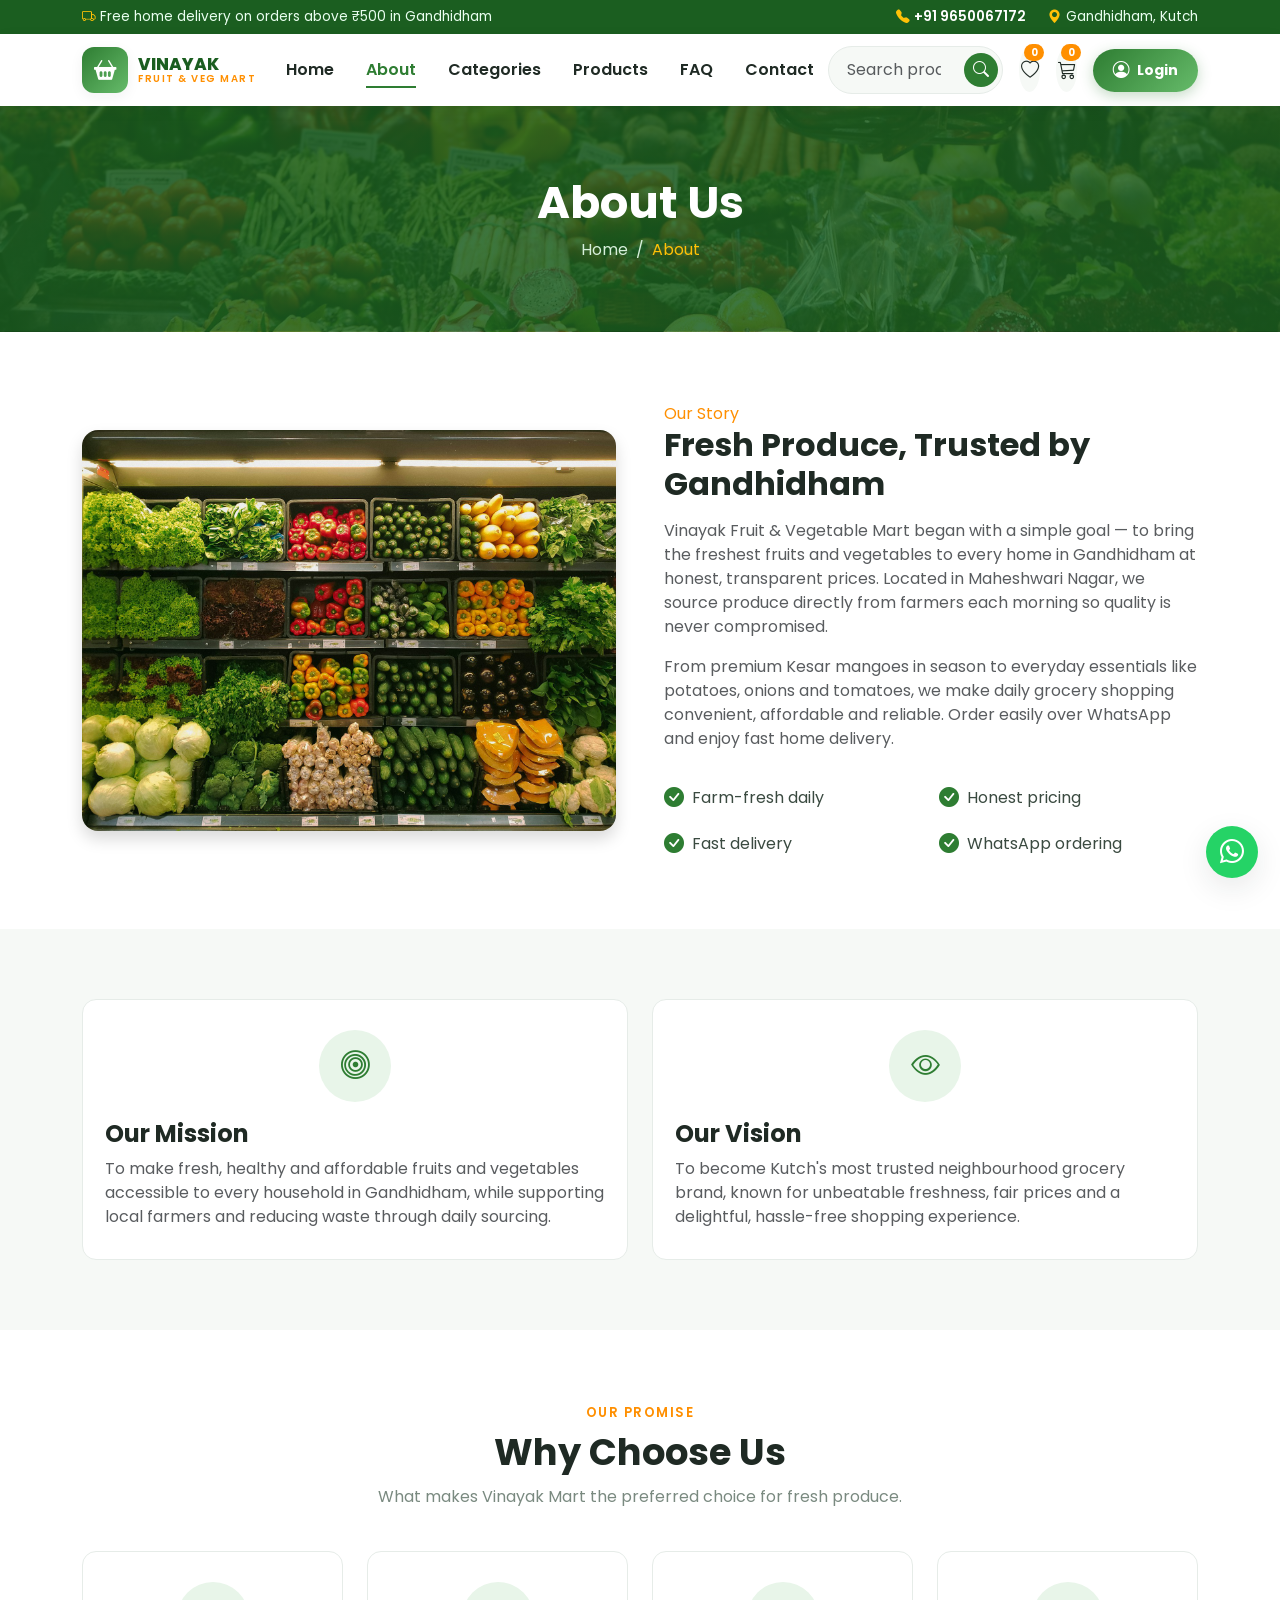
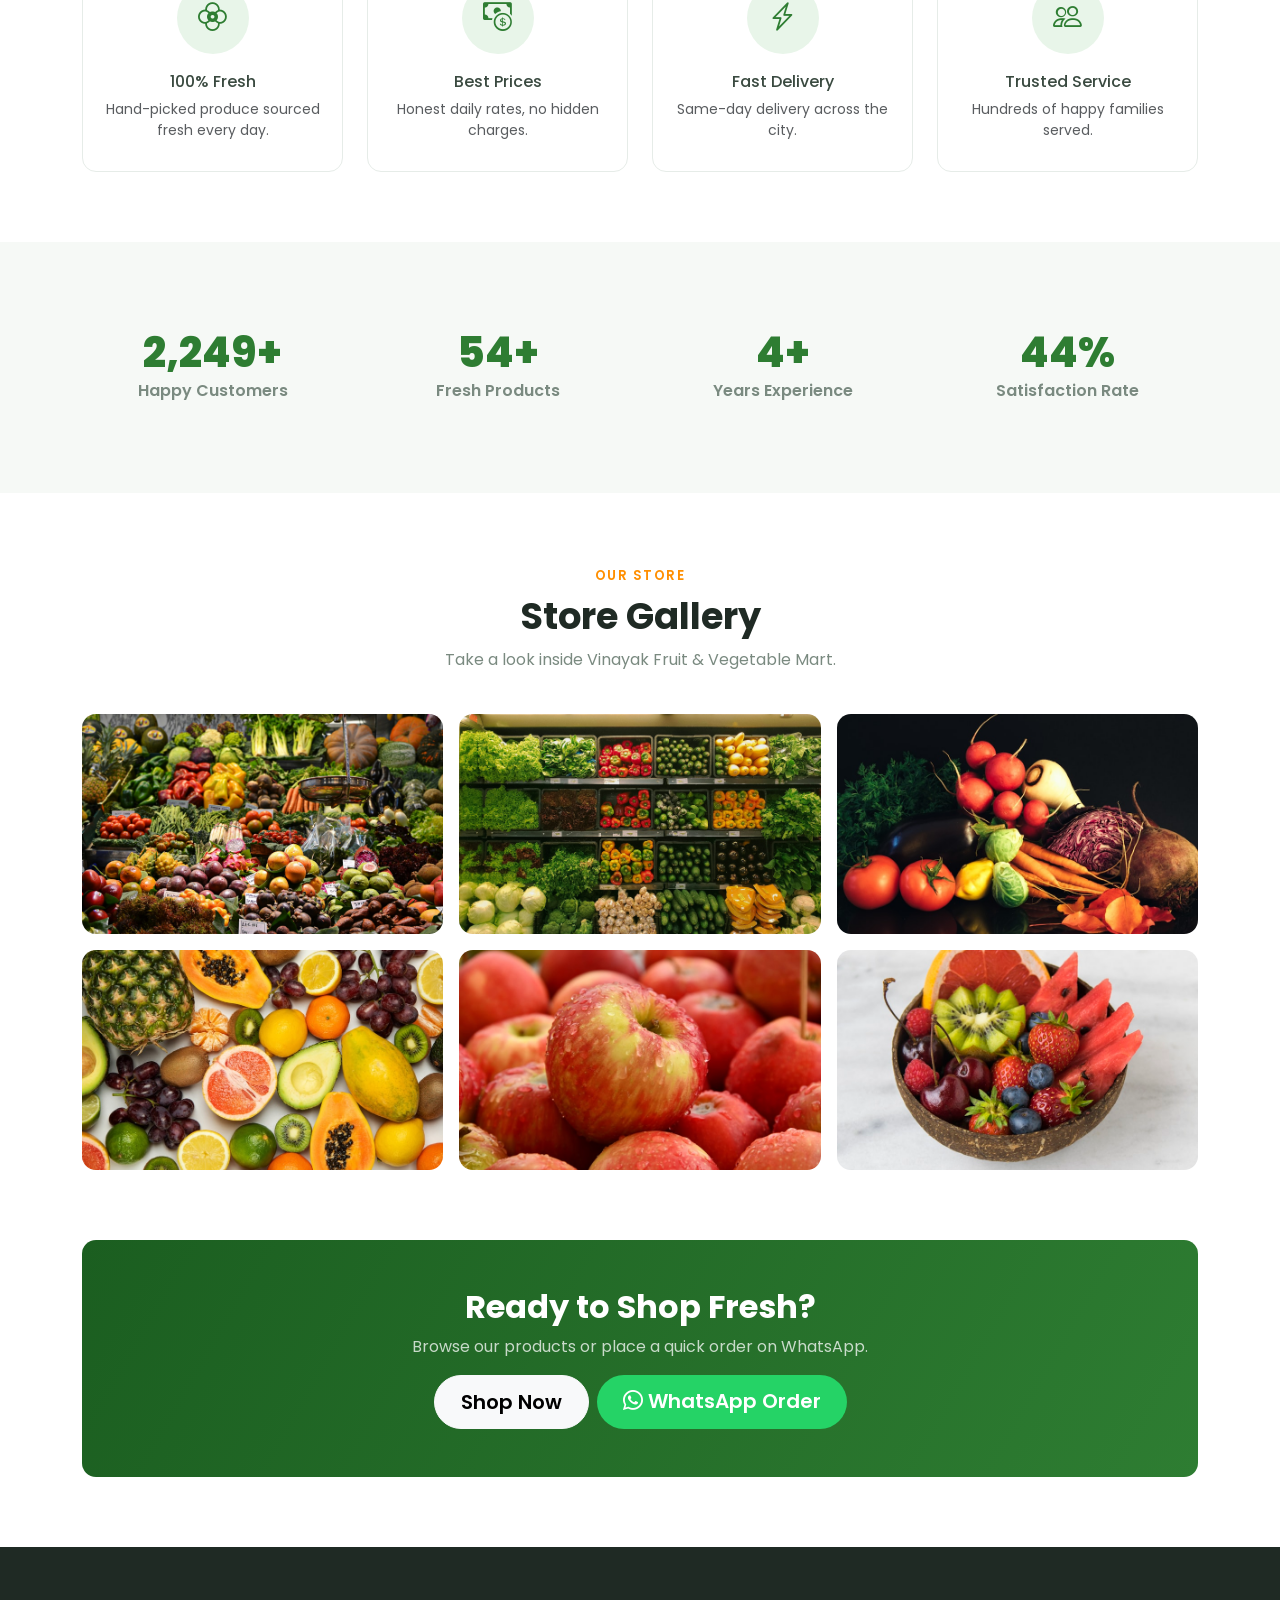
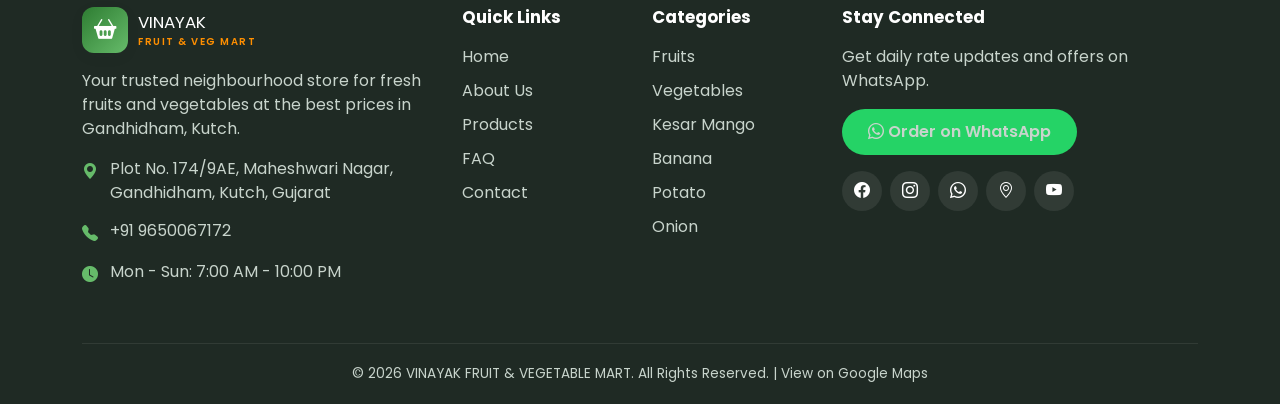
==== commit 13a8f505: "feat: Add SVG favicon (mango brand icon) to all pages" ====
--- a/about.html
+++ b/about.html
@@ -1,4 +1,4 @@
-<!DOCTYPE html>
+﻿<!DOCTYPE html>
 <html lang="en">
 <head>
   <meta charset="UTF-8">
@@ -12,6 +12,10 @@
   <link href="https://cdn.jsdelivr.net/npm/bootstrap@5.3.3/dist/css/bootstrap.min.css" rel="stylesheet">
   <link href="https://cdn.jsdelivr.net/npm/bootstrap-icons@1.11.3/font/bootstrap-icons.min.css" rel="stylesheet">
   <link href="assets/css/style.css" rel="stylesheet">
+  <!-- Favicon -->
+  <link rel="icon" type="image/svg+xml" href="assets/images/favicon.svg">
+  <link rel="shortcut icon" href="assets/images/favicon.svg">
+  <meta name="theme-color" content="#2e7d32">
 </head>
 <body>
 
--- a/assets/css/style.css
+++ b/assets/css/style.css
@@ -971,3 +971,47 @@
   .hero-content h1 { font-size: 1.8rem; }
   .promo-banner, .newsletter { padding: 32px 22px; }
 }
+
+/* ---------- 30. Header Login Button ---------- */
+.btn-login-header {
+  display: inline-flex;
+  align-items: center;
+  gap: 7px;
+  background: linear-gradient(135deg, var(--vk-green), var(--vk-green-light));
+  color: #fff !important;
+  font-size: 0.88rem;
+  font-weight: 700;
+  padding: 9px 20px;
+  border-radius: 50px;
+  border: none;
+  text-decoration: none;
+  white-space: nowrap;
+  transition: all var(--vk-transition);
+  box-shadow: 0 4px 14px rgba(46,125,50,0.28);
+}
+.btn-login-header i { font-size: 1.05rem; }
+.btn-login-header:hover {
+  background: linear-gradient(135deg, var(--vk-green-dark), var(--vk-green));
+  color: #fff !important;
+  transform: translateY(-2px);
+  box-shadow: 0 8px 22px rgba(46,125,50,0.38);
+}
+
+/* Mobile offcanvas Login button */
+.btn-login-mobile {
+  display: flex;
+  align-items: center;
+  justify-content: center;
+  gap: 8px;
+  border: 2px solid var(--vk-green);
+  color: var(--vk-green) !important;
+  background: transparent;
+  font-weight: 700;
+  border-radius: 50px;
+  padding: 11px;
+  transition: all var(--vk-transition);
+}
+.btn-login-mobile:hover {
+  background: var(--vk-green);
+  color: #fff !important;
+}
